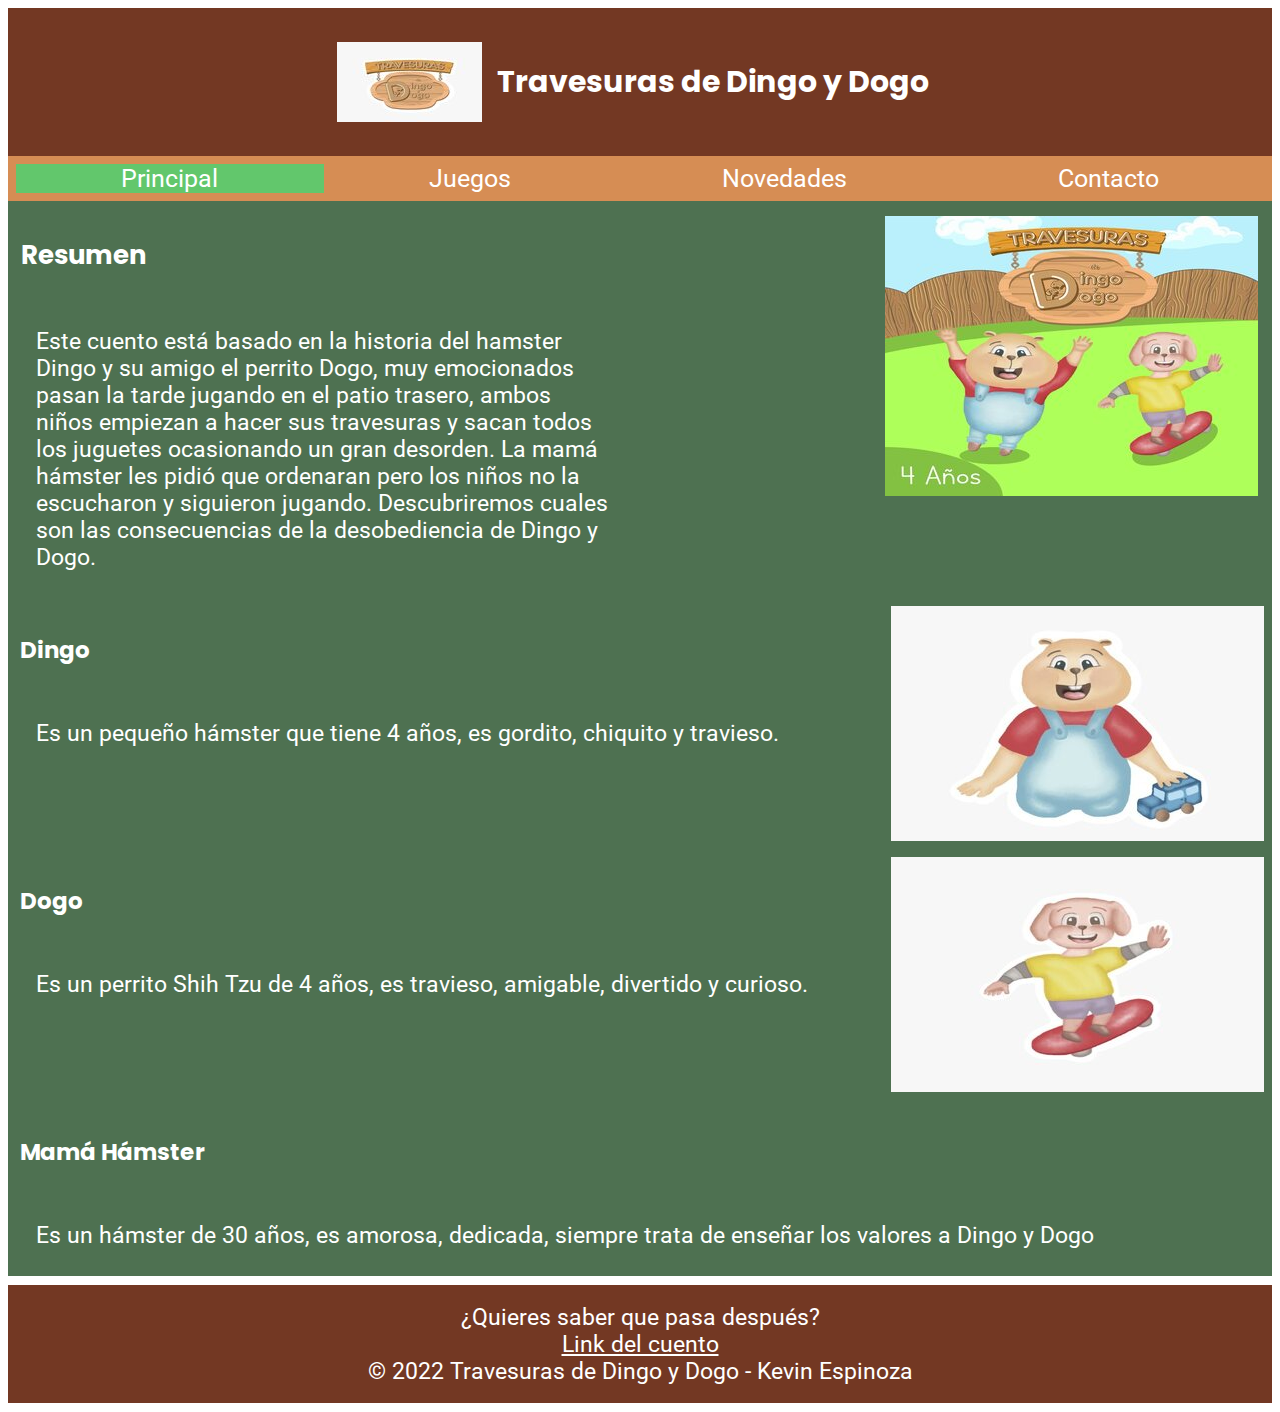
==== index.html @ 17258edf "changes" ====
<!DOCTYPE html>
<html lang="es">
<head>
    <meta charset="UTF-8">
    <meta http-equiv="X-UA-Compatible" content="IE=edge">
    <meta name="viewport" content="width=device-width, initial-scale=1.0">
    <meta name="description" content="Esta página web es parte del proyecto final.">
    <title>Menú | Dingo y Dogo</title>
    <link rel="stylesheet" href="css/small.css">
    <link rel="stylesheet" href="css/medium.css">
    <link rel="stylesheet" href="css/large.css">
</head>
<body>
    <header>
        <img src="images/logo.jpg" alt="Imagen del logo de Travesuras de Dingo y Dogo ">
        <section>
            <h1>Travesuras de Dingo y Dogo</h1>
        </section>
    </header>
    <nav>
        <ul class="navigation">
            <li><a class="ham" href="#">Menú</a></li>
            <li class="menuname"><a href="index.html">Principal</a></li>
            <li><a href="juegos.html">Juegos</a></li>
            <li><a href="novedades.html">Novedades</a></li>
            <li><a href="contacto.html">Contacto</a></li>
        </ul>
    </nav>
    <main>
        <div id="main-content">
            
            <div class="father">
                <div class="content-1">
                    <h2>Resumen</h2>
                    <p>
                        Este cuento está basado en la historia del hamster Dingo y su amigo el perrito Dogo, muy emocionados
                        pasan la tarde jugando en el patio trasero, ambos niños empiezan a hacer sus travesuras y sacan todos
                        los juguetes ocasionando un gran desorden. La mamá hámster les pidió que ordenaran pero los niños no la
                        escucharon y siguieron jugando. Descubriremos cuales son las consecuencias de la desobediencia de Dingo y Dogo.
                    </p>
                </div>
                <div class="content-2">
                    <img id="resumen-image" src="images/resumen.jpg" alt="Imagen de Dingo y Dogo en un parque celebrando">
                </div>
            </div>
            

            <div class="article">
                <div class="article-1">
                    <img class="article-image" src="images/dingo.jpg" alt="">
                    <h3>Dingo</h3>
                    <p>
                        Es un pequeño hámster que tiene 4 años, es gordito, chiquito y travieso.
                    </p>
                </div>
            </div>
            
            <div class="article">
                <div class="article-2">
                    <img class="article-image" src="images/dogo.jpg" alt="">
                    <h3>Dogo</h3>
                    <p>
                        Es un perrito Shih Tzu de 4 años, es travieso, amigable, divertido y curioso.
                    </p>
                </div>
            </div>

            <div class="article">
                <div class="article-3">
                    <img class="article-image" src="" alt="">
                    <h3>Mamá Hámster</h3>
                    <p>
                        Es un hámster de 30 años, es amorosa, dedicada, siempre trata de enseñar los valores a Dingo y Dogo
                    </p>
                </div>
            </div>
    
        </div>
    </main>
    <footer>
        <p>
            ¿Quieres saber que pasa después?<br>
            <a href="">Link del cuento</a><br>
            &copy; 2022 Travesuras de Dingo y Dogo - Kevin Espinoza
        </p>
    </footer>
    <script src="js/home.js"></script>
</body>
</html>
---- css/small.css ----
@import url('https://fonts.googleapis.com/css2?family=Poppins:wght@100&family=Roboto:wght@100&display=swap');
/*font-family: 'Poppins', sans-serif;*/
/*font-family: 'Roboto',sans-serif;*/
main{
    max-width: 100%;
}

h1,
h2,
h3 {
    font-family: 'Poppins', sans-serif;
    padding: 0.5em;
}

p {
    display: block;
    padding: 0.8em;
    margin: .4em;
}

a {
    color:white;
}

a:visited {
    color:white;
}
body {
    font-family: 'Roboto', sans-serif;
    max-width: 100%;
}

footer,
main {
    max-width: 80em;
    margin: 0 auto;
    color: black;
}

header,
nav {
    margin: 0 auto;
}

header {
    background-color: #733823;
    color: white;
    padding: 1em;
    display: flex;
    align-items: center;
    justify-content: center;
}

header img{
    height: auto;
}

nav {
    background-color: #D68D54;
}

.navigation {
    list-style: none;
    background-color: #D68D54;
    margin: 0 auto;
    padding: 0.5em;
    text-align: center;
}

.navigation li:first-child {
    display: block;
}

.navigation li {
    display: none;
}

.navigation a {
    display: block;
    color: white;
    text-decoration: none;
}

.responsive li {
    display: block;
}

nav a:hover {
    background-color: #D6EEE9;
    color: #733823;
}

.menuname {
    background-color: #62C76C;
}

main div {
    background-color: #4E7151;
    color: white;
}

.article {
    display: grid;
}

.article-image {
    float: right;
    padding: 0.5em;
}

img {
    max-width: 100%;
    height: auto;
}

footer {
    background-color: #733823;
    color: white;
    justify-content: center;
    justify-items: center;
    text-align: center;
}
---- css/medium.css ----
@media only screen and (min-width: 40em) {

    h1 {
        font-size: 30px;
    }

    h2 {
        font-size: 26px;
    }

    h3,
    p {
        font-size: 23px;
    }

    main,
    footer {
        max-width: 100%;
    }

    .navigation {
        display: flex;
    }

    .navigation li {
        flex: 1 1 auto;
        display: block;
    }

    .navigation li:first-child {
        display: none;
    }

    .navigation a {
        font-size: 25px;
    }

    nav ul {
        flex-flow: row wrap;
        margin-left: 2%;
    }

    nav ul li {
        float: left;
    }

    footer p {
        font-size: 23px;
    }

    .father {
        display: grid;
        grid-template-columns: 1fr 1fr;
    }

    #resumen-image{
        float: right;
        padding: .9em;
    }



}
---- css/large.css ----
@media only screen and (min-width: 60em) {

    main {
        max-width: 100%;
    }
}
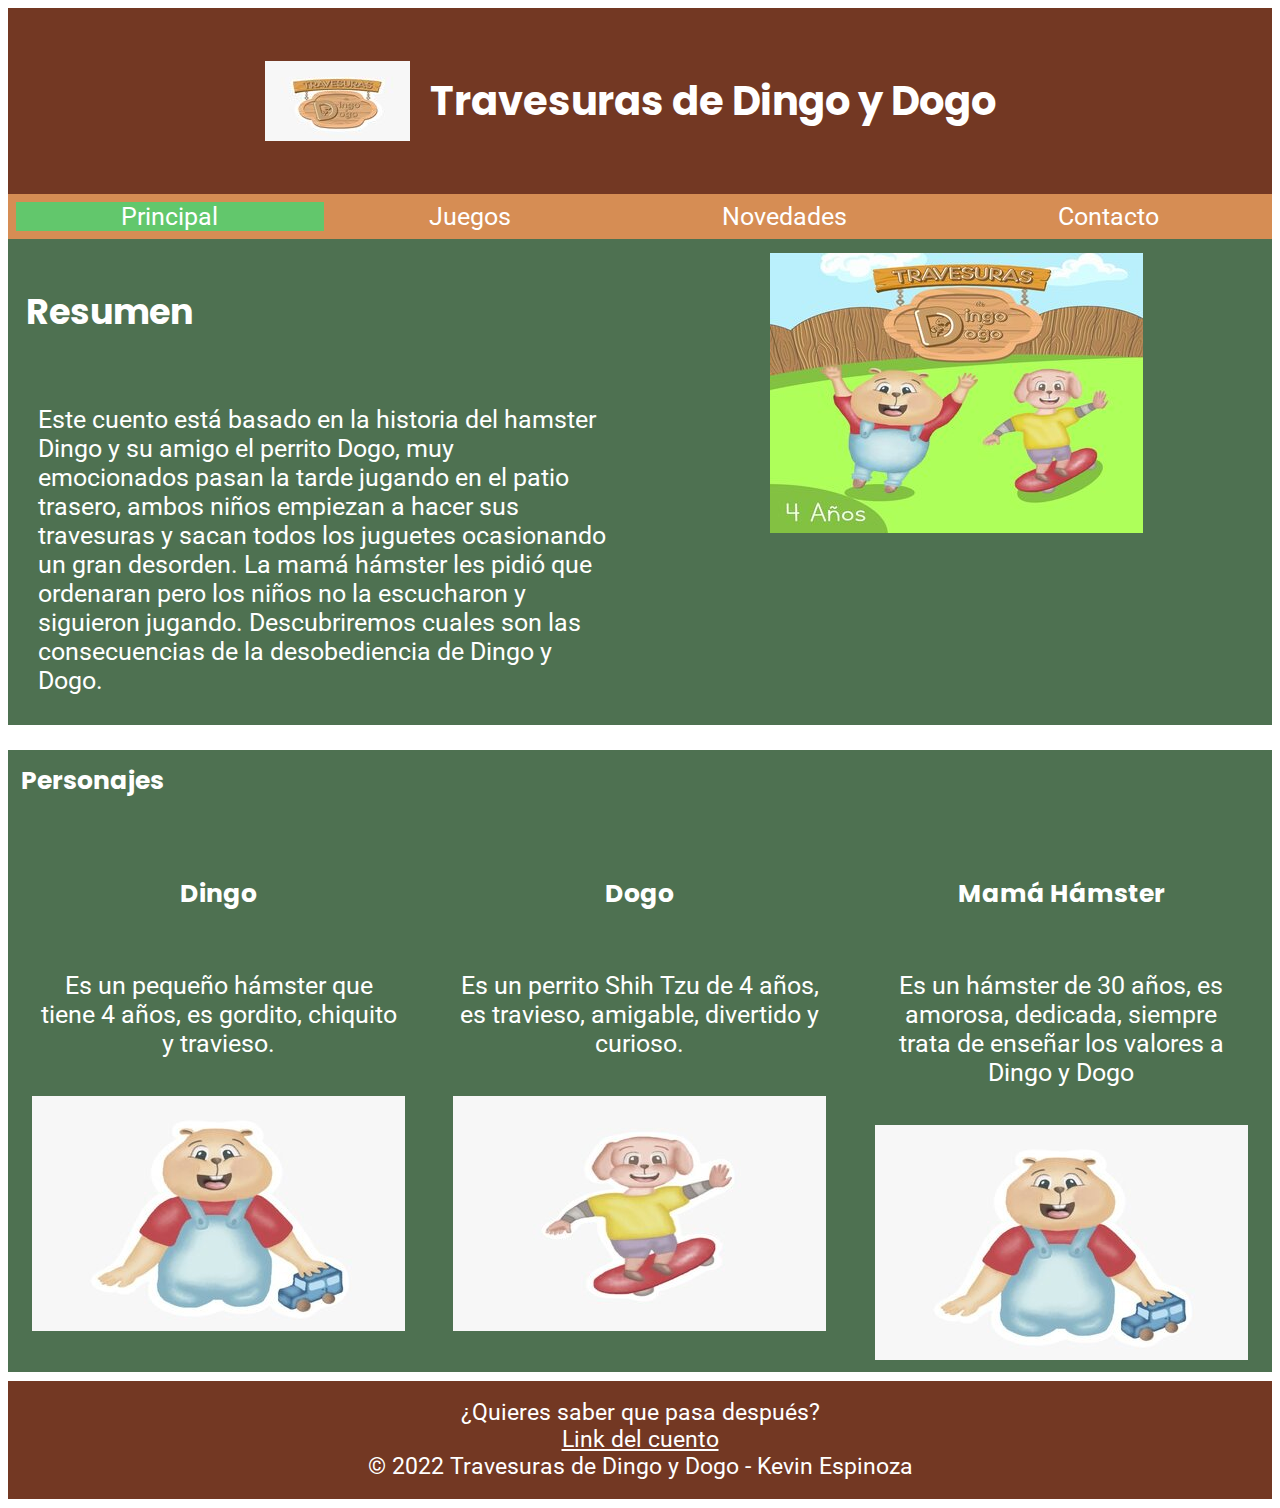
==== commit a44e871a: "new changes" ====
--- a/index.html
+++ b/index.html
@@ -27,54 +27,50 @@
         </ul>
     </nav>
     <main>
-        <div id="main-content">
-            
-            <div class="father">
-                <div class="content-1">
-                    <h2>Resumen</h2>
-                    <p>
-                        Este cuento está basado en la historia del hamster Dingo y su amigo el perrito Dogo, muy emocionados
-                        pasan la tarde jugando en el patio trasero, ambos niños empiezan a hacer sus travesuras y sacan todos
-                        los juguetes ocasionando un gran desorden. La mamá hámster les pidió que ordenaran pero los niños no la
-                        escucharon y siguieron jugando. Descubriremos cuales son las consecuencias de la desobediencia de Dingo y Dogo.
-                    </p>
-                </div>
-                <div class="content-2">
-                    <img id="resumen-image" src="images/resumen.jpg" alt="Imagen de Dingo y Dogo en un parque celebrando">
-                </div>
+        <div class="father">
+            <div class="content-1">
+                <h2>Resumen</h2>
+                <p>
+                    Este cuento está basado en la historia del hamster Dingo y su amigo el perrito Dogo, muy emocionados
+                    pasan la tarde jugando en el patio trasero, ambos niños empiezan a hacer sus travesuras y sacan todos
+                    los juguetes ocasionando un gran desorden. La mamá hámster les pidió que ordenaran pero los niños no la
+                    escucharon y siguieron jugando. Descubriremos cuales son las consecuencias de la desobediencia de Dingo y Dogo.
+                </p>
             </div>
-            
-
+            <div class="content-2" id="resumen">
+                <img id="resumen-image" src="images/resumen.jpg" alt="Imagen de Dingo y Dogo en un parque celebrando">
+            </div>
+        </div>
+        <div>
+            <h3>Personajes</h3>
             <div class="article">
                 <div class="article-1">
-                    <img class="article-image" src="images/dingo.jpg" alt="">
                     <h3>Dingo</h3>
                     <p>
                         Es un pequeño hámster que tiene 4 años, es gordito, chiquito y travieso.
                     </p>
+                    <img class="article-image" src="images/dingo.jpg" alt="Imagen de Dingo jugando con un carro">
                 </div>
-            </div>
             
-            <div class="article">
-                <div class="article-2">
-                    <img class="article-image" src="images/dogo.jpg" alt="">
+                
+                <div class="article-1">
                     <h3>Dogo</h3>
                     <p>
                         Es un perrito Shih Tzu de 4 años, es travieso, amigable, divertido y curioso.
                     </p>
+                    <img class="article-image" src="images/dogo.jpg" alt="Imagen de dogo con su patineta">
                 </div>
-            </div>
+            
 
-            <div class="article">
-                <div class="article-3">
-                    <img class="article-image" src="" alt="">
+            
+                <div class="article-1">
                     <h3>Mamá Hámster</h3>
                     <p>
                         Es un hámster de 30 años, es amorosa, dedicada, siempre trata de enseñar los valores a Dingo y Dogo
                     </p>
+                    <img class="article-image" src="images/dingo.jpg" alt="Imagen de mamá hámster">
                 </div>
             </div>
-    
         </div>
     </main>
     <footer>
--- a/css/small.css
+++ b/css/small.css
@@ -104,8 +104,11 @@
 }
 
 .article-image {
-    float: right;
     padding: 0.5em;
+}
+
+.article-1 {
+    text-align: center;
 }
 
 img {
@@ -119,4 +122,13 @@
     justify-content: center;
     justify-items: center;
     text-align: center;
-}+}
+
+.products,
+.juegos {
+    text-align: center;
+}
+
+#resumen {
+    text-align: center;
+}
--- a/css/medium.css
+++ b/css/medium.css
@@ -42,6 +42,7 @@
 
     nav ul li {
         float: left;
+        font-size: 0.8em;
     }
 
     footer p {
@@ -54,10 +55,20 @@
     }
 
     #resumen-image{
-        float: right;
         padding: .9em;
     }
 
+    .juegos,
+    .productos,
+    .products,
+    .juego {
+        text-align: center;
+    }
+
+    .article {
+        display: grid;
+        grid-template-columns: 1fr 1fr 1fr;
+    }
 
 
 }--- a/css/large.css
+++ b/css/large.css
@@ -1,6 +1,24 @@
 @media only screen and (min-width: 60em) {
 
-    main {
+    main,
+    footer {
         max-width: 100%;
     }
+
+    h1 {
+        font-size: 40px;
+    }
+
+    h2 {
+        font-size: 35px;
+    }
+
+    h3,
+    p {
+        font-size: 25px;
+    }
+
+    .nagivation a {
+        font-size: 20px;
+    }
 }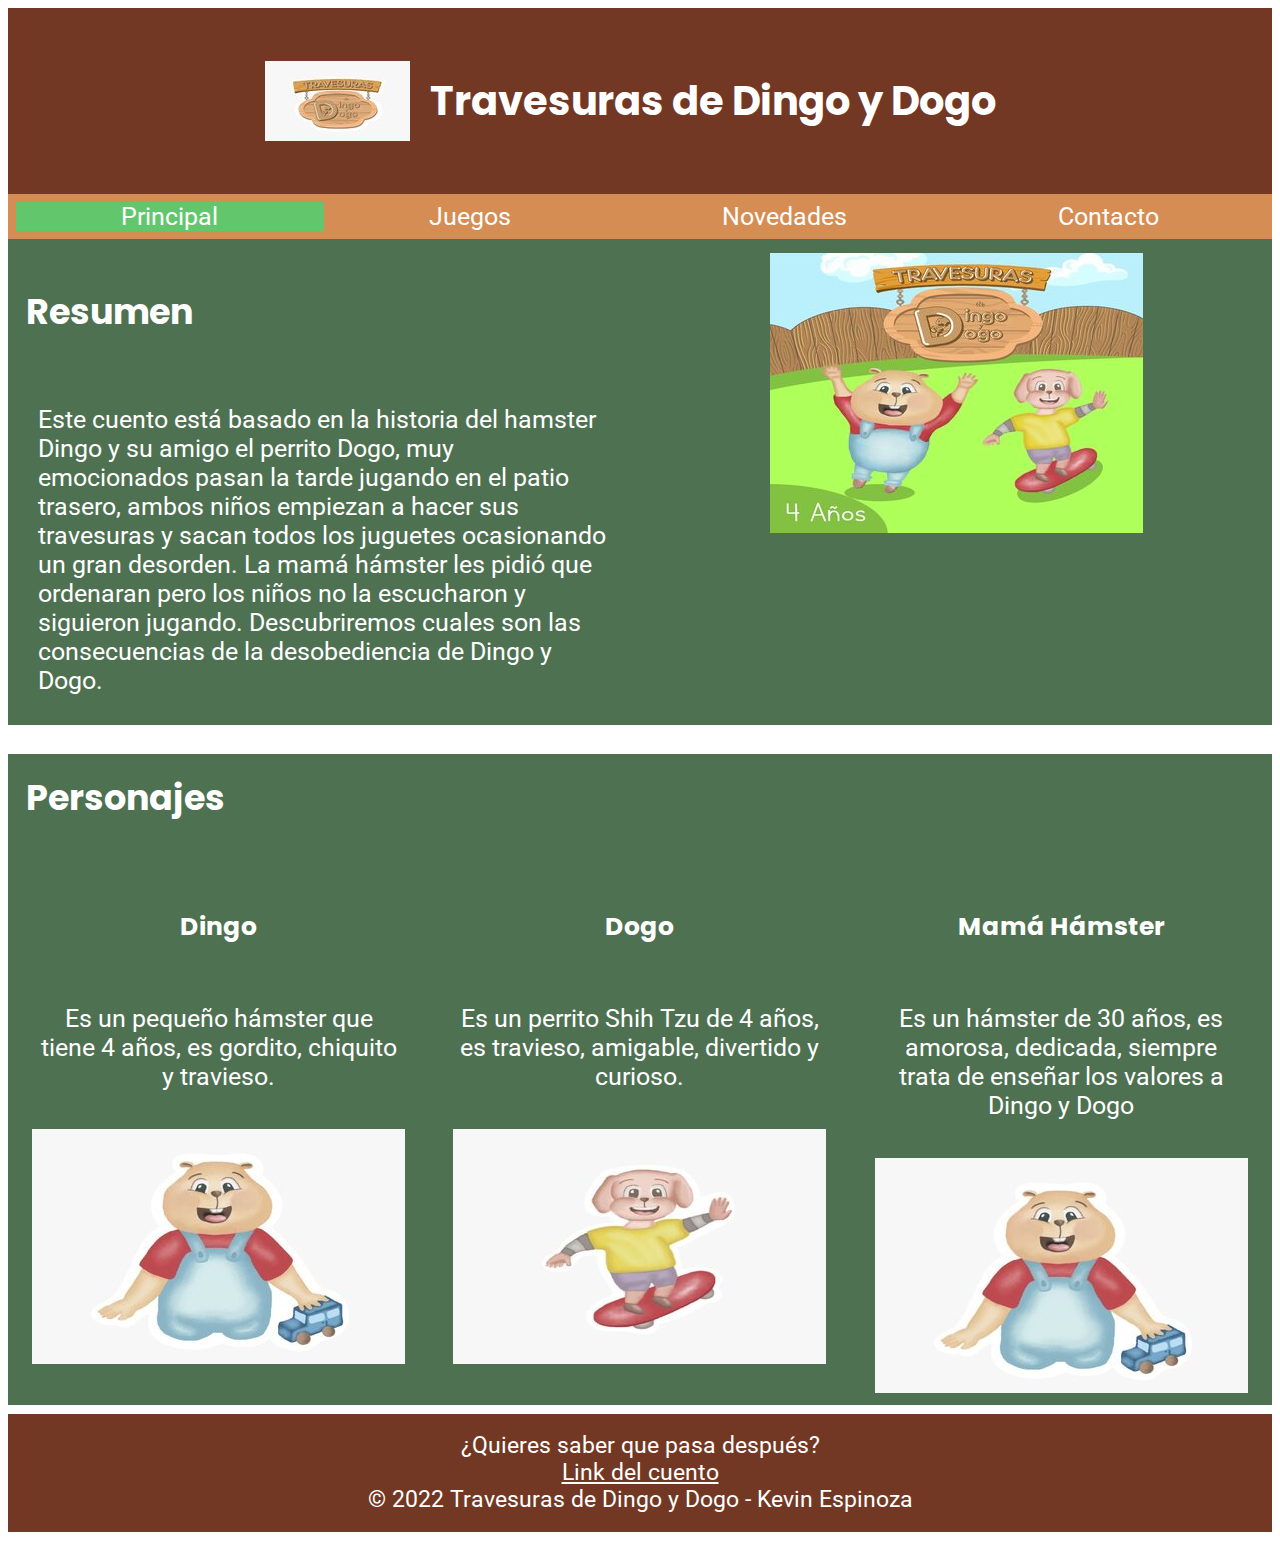
==== commit a33549a3: "edit views" ====
--- a/index.html
+++ b/index.html
@@ -42,7 +42,7 @@
             </div>
         </div>
         <div>
-            <h3>Personajes</h3>
+            <h2>Personajes</h2>
             <div class="article">
                 <div class="article-1">
                     <h3>Dingo</h3>
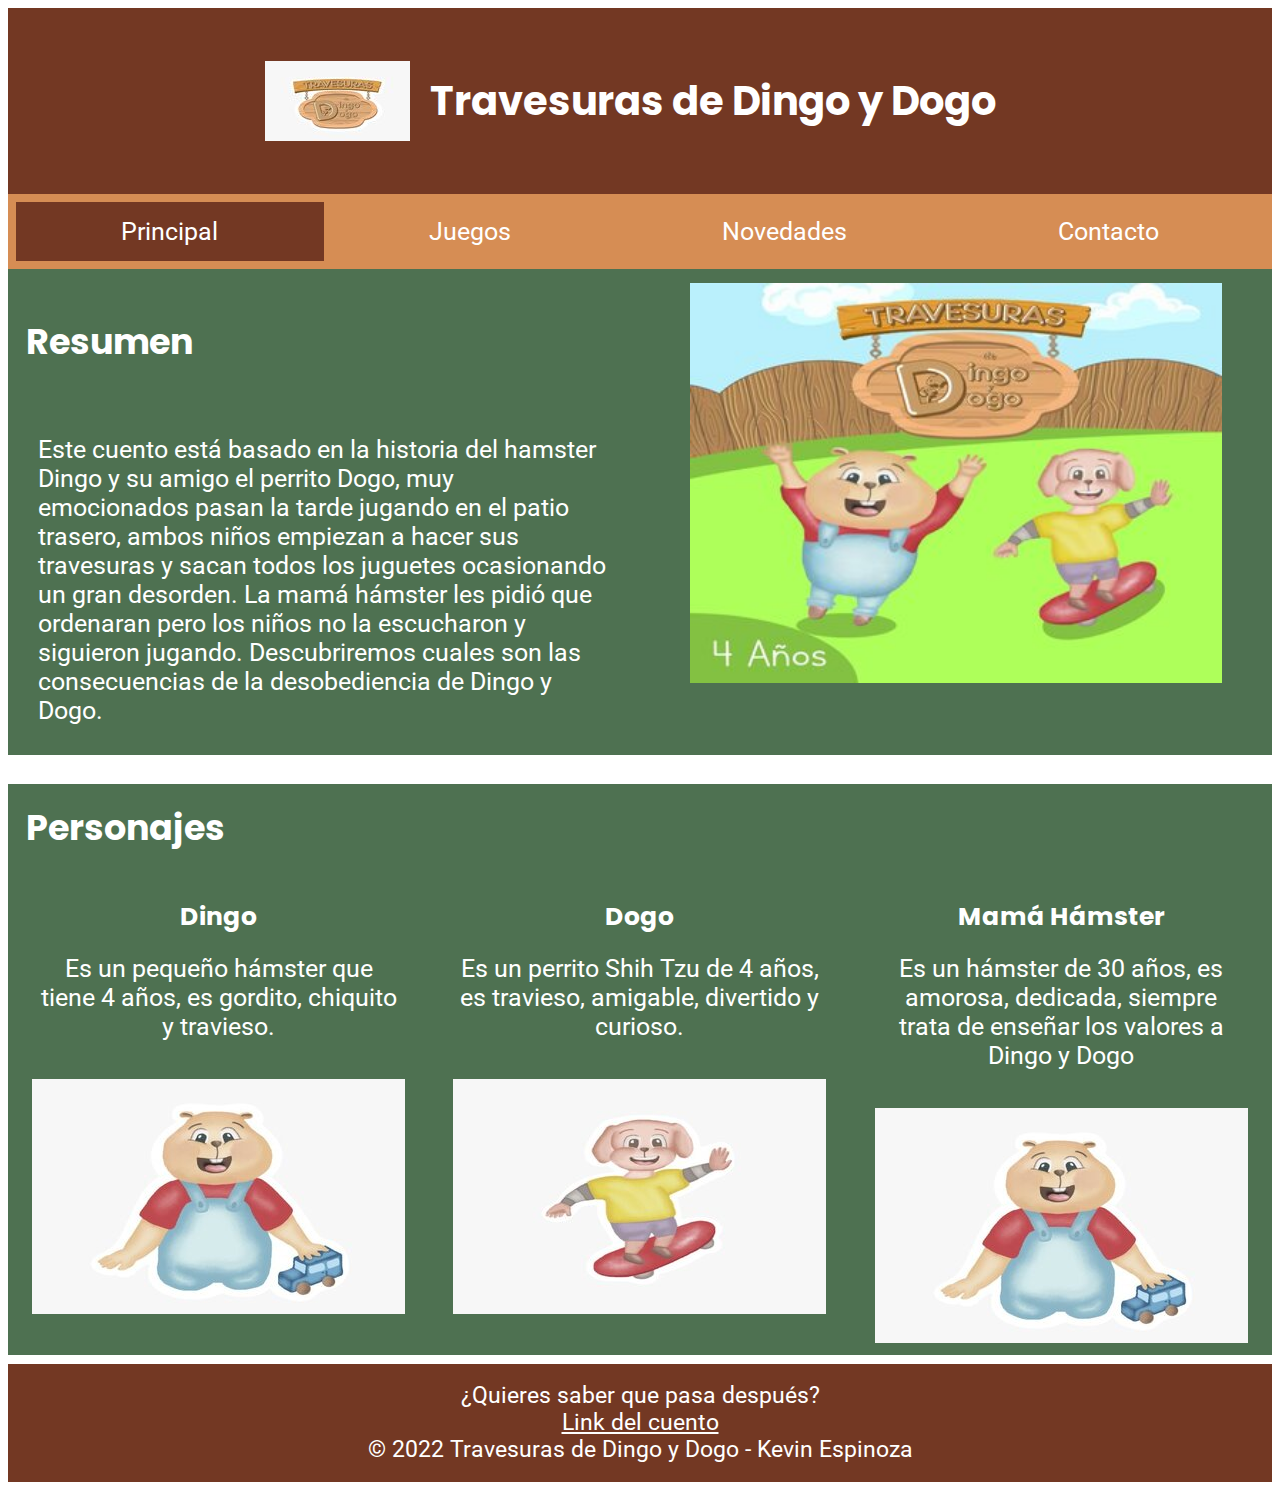
==== commit 53d3c95c: "new changes" ====
--- a/index.html
+++ b/index.html
@@ -9,6 +9,7 @@
     <link rel="stylesheet" href="css/small.css">
     <link rel="stylesheet" href="css/medium.css">
     <link rel="stylesheet" href="css/large.css">
+    <link rel="shortcut icon" href="images/favicon.ico">
 </head>
 <body>
     <header>
--- a/css/small.css
+++ b/css/small.css
@@ -79,6 +79,8 @@
     display: block;
     color: white;
     text-decoration: none;
+    padding-top: 15px;
+    padding-bottom: 15px;
 }
 
 .responsive li {
@@ -91,7 +93,7 @@
 }
 
 .menuname {
-    background-color: #62C76C;
+    background-color: #733823;
 }
 
 main div {
@@ -101,6 +103,8 @@
 
 .article {
     display: grid;
+    margin-top: -40px;
+    padding: 0%;
 }
 
 .article-image {
@@ -109,6 +113,10 @@
 
 .article-1 {
     text-align: center;
+}
+
+.article-1 p {
+    margin-top: -40px;
 }
 
 img {
@@ -132,3 +140,4 @@
 #resumen {
     text-align: center;
 }
+
--- a/css/medium.css
+++ b/css/medium.css
@@ -56,6 +56,12 @@
 
     #resumen-image{
         padding: .9em;
+        height: 400px;
+    }
+
+    .imagenes {
+        height: 350px;
+        width: 400px;
     }
 
     .juegos,
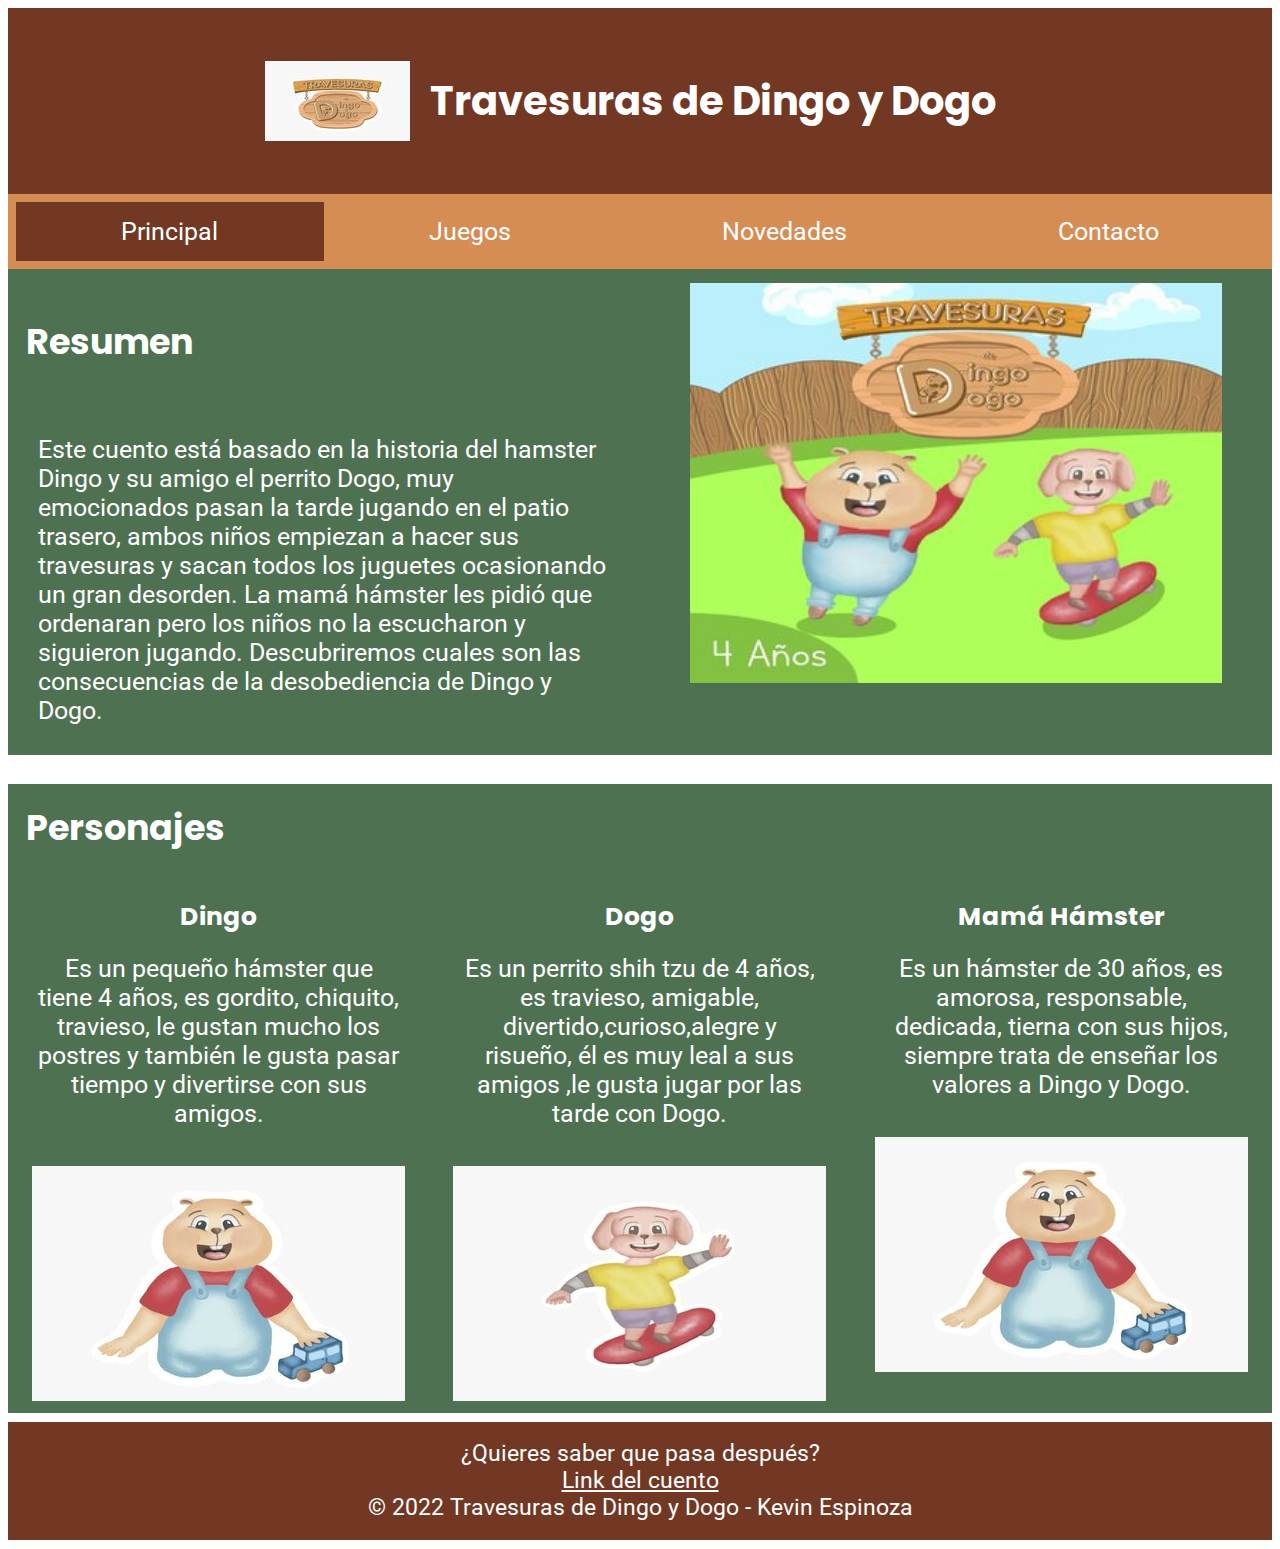
==== commit b20f2bc3: "edit index and juegos" ====
--- a/index.html
+++ b/index.html
@@ -48,7 +48,8 @@
                 <div class="article-1">
                     <h3>Dingo</h3>
                     <p>
-                        Es un pequeño hámster que tiene 4 años, es gordito, chiquito y travieso.
+                        Es un pequeño hámster que tiene 4 años, es gordito, chiquito, travieso, le gustan mucho
+                        los postres y también le gusta pasar tiempo y divertirse con sus amigos.
                     </p>
                     <img class="article-image" src="images/dingo.jpg" alt="Imagen de Dingo jugando con un carro">
                 </div>
@@ -57,17 +58,18 @@
                 <div class="article-1">
                     <h3>Dogo</h3>
                     <p>
-                        Es un perrito Shih Tzu de 4 años, es travieso, amigable, divertido y curioso.
+                        Es un perrito shih tzu de 4 años, es travieso, amigable, divertido,curioso,alegre y risueño,
+                        él es muy leal a sus amigos ,le gusta jugar por las tarde con Dogo.
                     </p>
                     <img class="article-image" src="images/dogo.jpg" alt="Imagen de dogo con su patineta">
                 </div>
             
-
             
                 <div class="article-1">
                     <h3>Mamá Hámster</h3>
                     <p>
-                        Es un hámster de 30 años, es amorosa, dedicada, siempre trata de enseñar los valores a Dingo y Dogo
+                        Es un hámster de 30 años, es amorosa, responsable, dedicada, tierna con sus hijos, siempre trata de enseñar los valores a Dingo y Dogo.
+
                     </p>
                     <img class="article-image" src="images/dingo.jpg" alt="Imagen de mamá hámster">
                 </div>
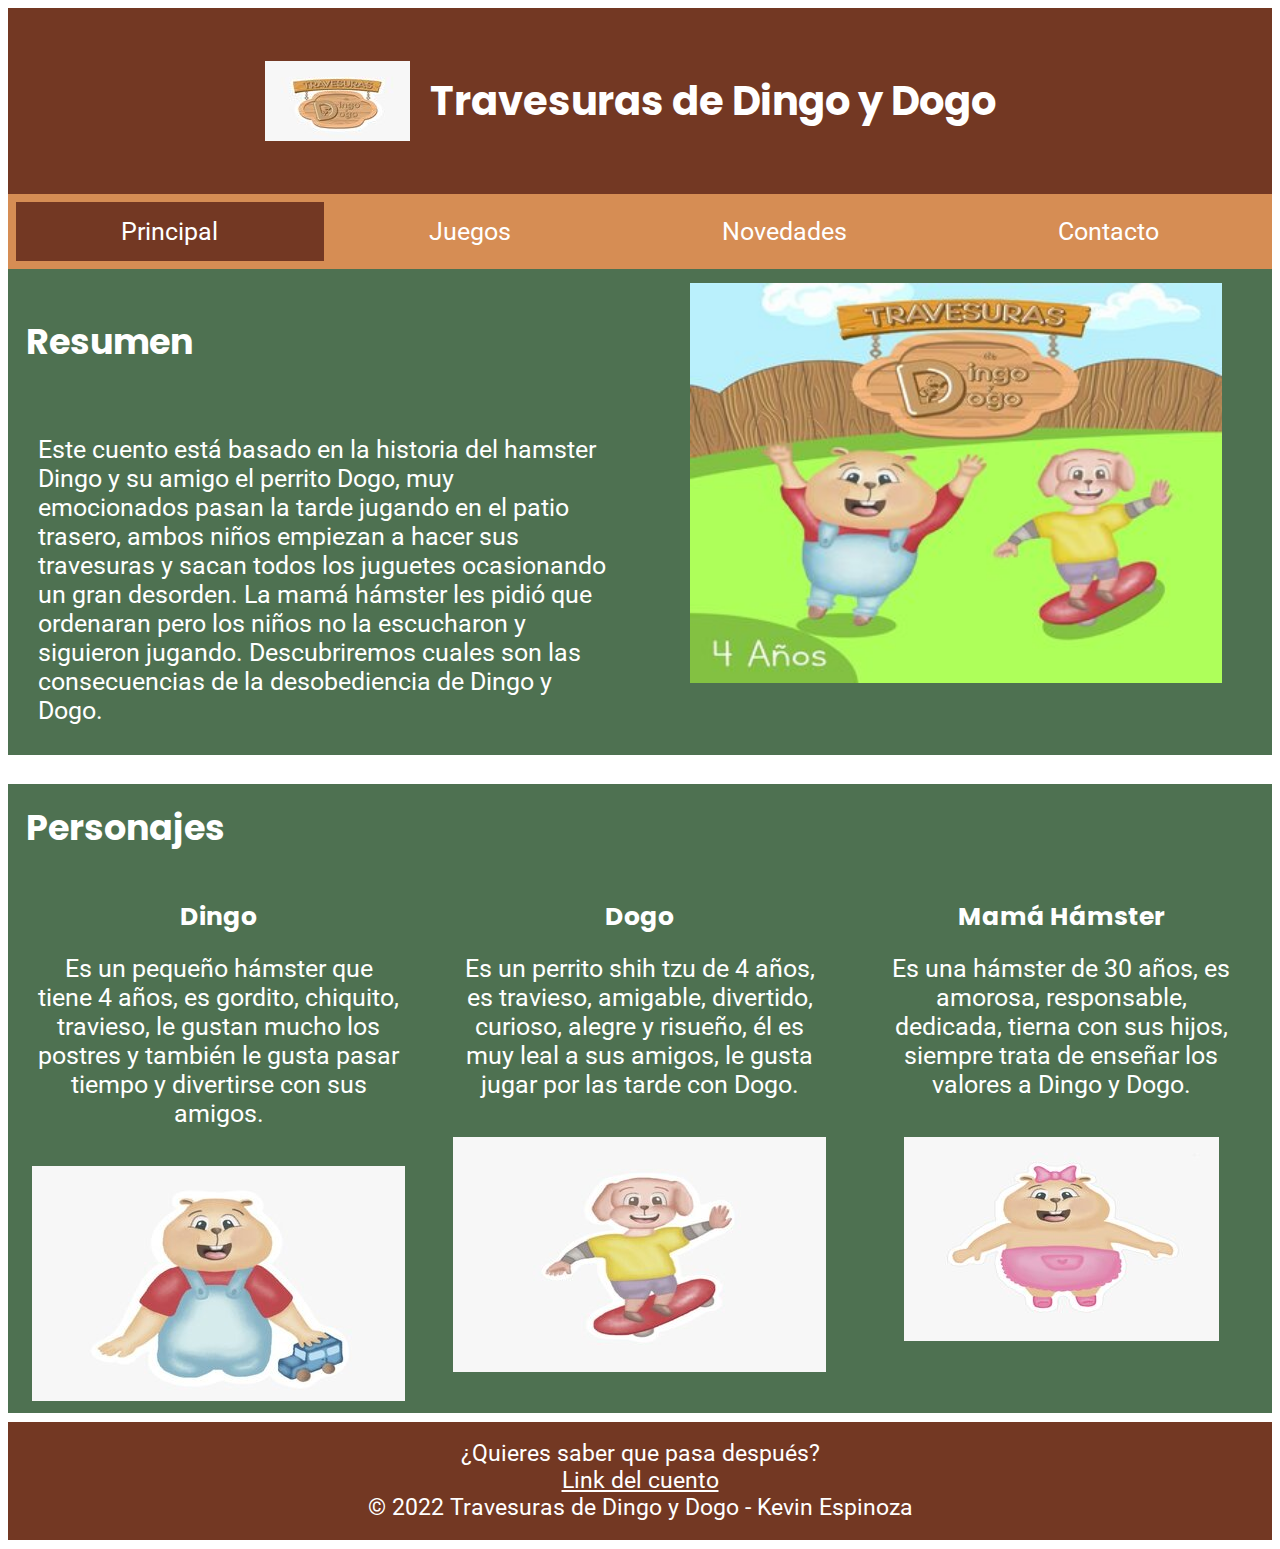
==== commit 44d18e49: "update" ====
--- a/index.html
+++ b/index.html
@@ -5,7 +5,7 @@
     <meta http-equiv="X-UA-Compatible" content="IE=edge">
     <meta name="viewport" content="width=device-width, initial-scale=1.0">
     <meta name="description" content="Esta página web es parte del proyecto final.">
-    <title>Menú | Dingo y Dogo</title>
+    <title>Principal | Dingo y Dogo</title>
     <link rel="stylesheet" href="css/small.css">
     <link rel="stylesheet" href="css/medium.css">
     <link rel="stylesheet" href="css/large.css">
@@ -58,8 +58,8 @@
                 <div class="article-1">
                     <h3>Dogo</h3>
                     <p>
-                        Es un perrito shih tzu de 4 años, es travieso, amigable, divertido,curioso,alegre y risueño,
-                        él es muy leal a sus amigos ,le gusta jugar por las tarde con Dogo.
+                        Es un perrito shih tzu de 4 años, es travieso, amigable, divertido, curioso, alegre y risueño,
+                        él es muy leal a sus amigos, le gusta jugar por las tarde con Dogo.
                     </p>
                     <img class="article-image" src="images/dogo.jpg" alt="Imagen de dogo con su patineta">
                 </div>
@@ -68,10 +68,10 @@
                 <div class="article-1">
                     <h3>Mamá Hámster</h3>
                     <p>
-                        Es un hámster de 30 años, es amorosa, responsable, dedicada, tierna con sus hijos, siempre trata de enseñar los valores a Dingo y Dogo.
+                        Es una hámster de 30 años, es amorosa, responsable, dedicada, tierna con sus hijos, siempre trata de enseñar los valores a Dingo y Dogo.
 
                     </p>
-                    <img class="article-image" src="images/dingo.jpg" alt="Imagen de mamá hámster">
+                    <img class="article-image" src="images/m-hamster.jpg" alt="Imagen de mamá hámster">
                 </div>
             </div>
         </div>
@@ -79,7 +79,7 @@
     <footer>
         <p>
             ¿Quieres saber que pasa después?<br>
-            <a href="">Link del cuento</a><br>
+            <a href="https://issuu.com/keithreyes555/docs/cuento_offi_dingo_y_dogo_izzu_74f6c382810b29">Link del cuento</a><br>
             &copy; 2022 Travesuras de Dingo y Dogo - Kevin Espinoza
         </p>
     </footer>
--- a/css/small.css
+++ b/css/small.css
@@ -133,7 +133,8 @@
 }
 
 .products,
-.juegos {
+.juegos,
+.juego {
     text-align: center;
 }
 
--- a/css/medium.css
+++ b/css/medium.css
@@ -60,14 +60,15 @@
     }
 
     .imagenes {
-        height: 350px;
+        height: 450px;
         width: 400px;
     }
 
     .juegos,
     .productos,
     .products,
-    .juego {
+    .juego,
+    .info {
         text-align: center;
     }
 
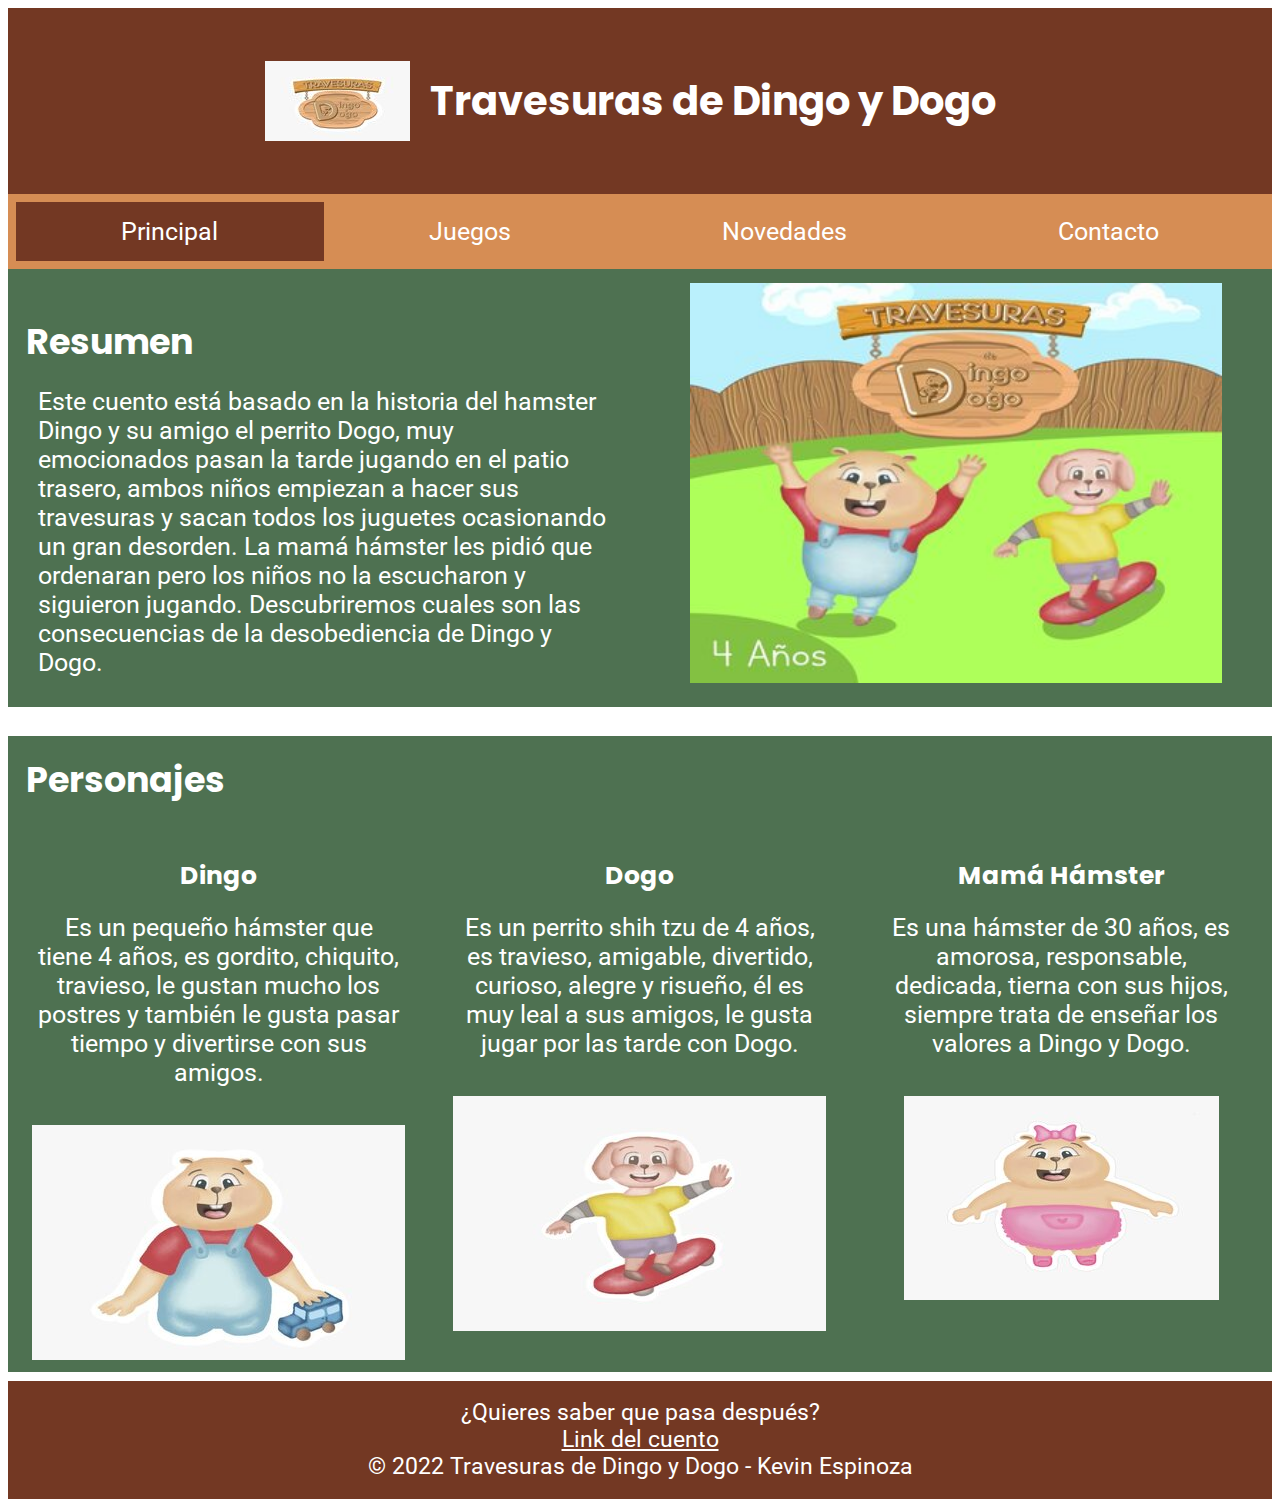
==== commit ae0d432a: "update changes" ====
--- a/index.html
+++ b/index.html
@@ -31,7 +31,7 @@
         <div class="father">
             <div class="content-1">
                 <h2>Resumen</h2>
-                <p>
+                <p class="text">
                     Este cuento está basado en la historia del hamster Dingo y su amigo el perrito Dogo, muy emocionados
                     pasan la tarde jugando en el patio trasero, ambos niños empiezan a hacer sus travesuras y sacan todos
                     los juguetes ocasionando un gran desorden. La mamá hámster les pidió que ordenaran pero los niños no la
--- a/css/small.css
+++ b/css/small.css
@@ -16,6 +16,7 @@
     display: block;
     padding: 0.8em;
     margin: .4em;
+    
 }
 
 a {
@@ -103,7 +104,7 @@
 
 .article {
     display: grid;
-    margin-top: -40px;
+    margin-top: -33px;
     padding: 0%;
 }
 
@@ -142,3 +143,15 @@
     text-align: center;
 }
 
+.text {
+    margin-top: -40px;
+}
+
+#contacto {
+    margin-top: -25px;
+}
+
+.contact-img {
+    padding: 0.5em;
+}
+
--- a/css/medium.css
+++ b/css/medium.css
@@ -77,5 +77,12 @@
         grid-template-columns: 1fr 1fr 1fr;
     }
 
+    .text {
+        margin-top: -48px;
+    }
+
+    #contacto {
+        margin-top: -30px;
+    }
 
 }